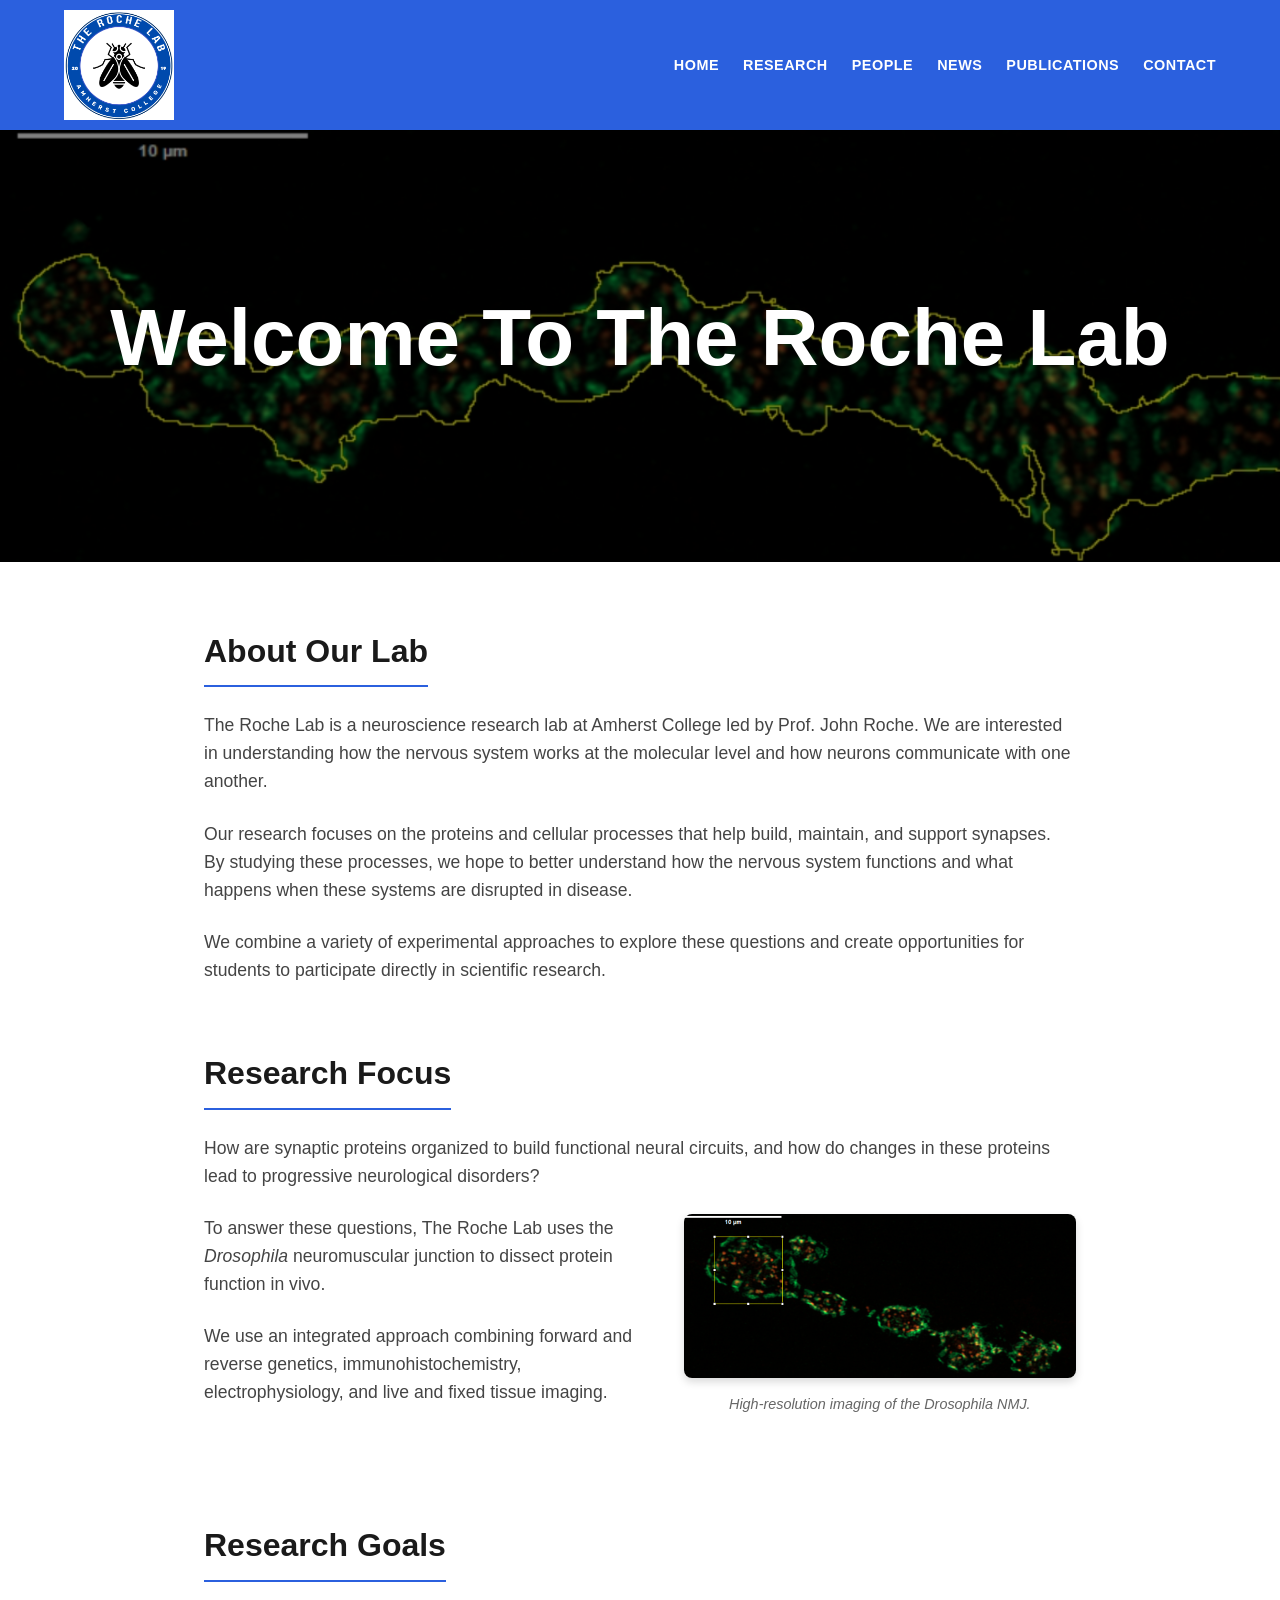
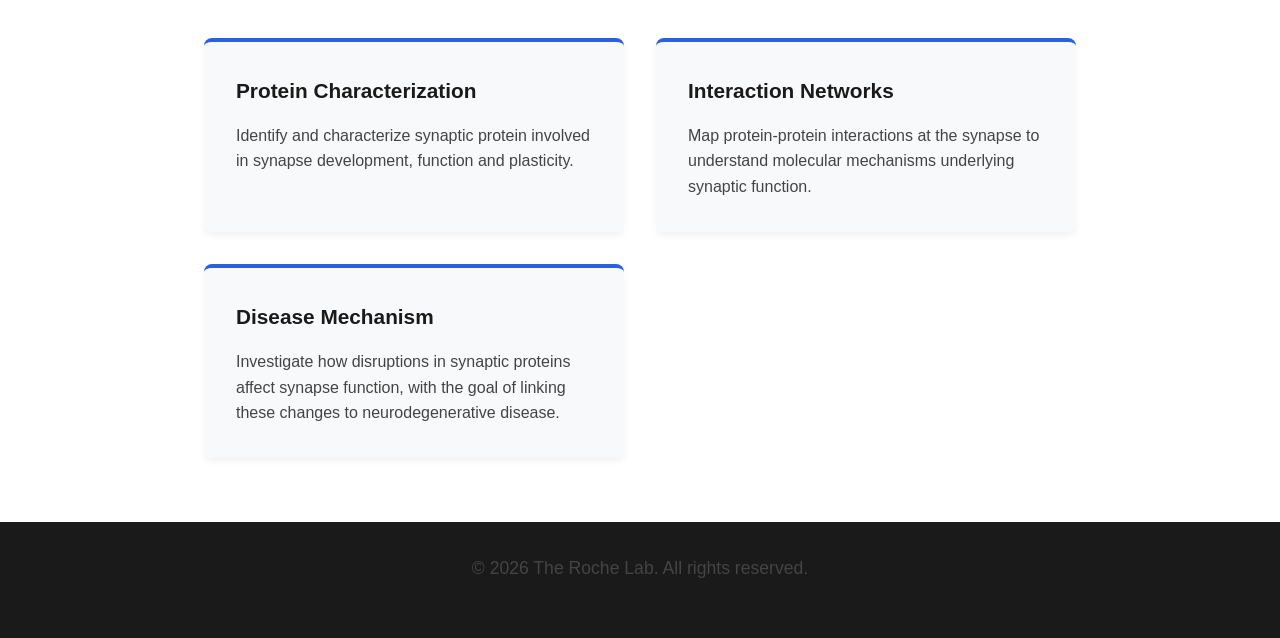
==== index.html @ fa217702 "Update index.html" ====
<!DOCTYPE html>
<html lang="en">
<head>
   <meta charset="UTF-8">
   <meta name="viewport" content="width=device-width, initial-scale=1.0">
   <title>The Roche Lab | Neuroscience Research at Amherst College</title>
   
   <link rel="icon" type="image/png" href="favicon.png">
   
   <meta name="description" content="The Roche Lab is a neuroscience research lab at Amherst College led by Prof. John Roche, dedicated to understanding synaptic proteins and cellular mechanisms.">
   <meta name="keywords" content="Roche Lab, Amherst College, neuroscience, nmj, biology, Drosophila, synapse, synaptic proteins, John Roche">
   <meta name="google-site-verification" content="aoFjaT-Hioy4MAS94Uipn6EIIv309BYNGKUN0EMVmqA">
   
   <script type="application/ld+json">
   {
      "@context": "https://schema.org",
      "@type": "WebSite",
      "name": "The Roche Lab",
      "url": "https://therochelab.github.io/The-Roche-Lab-Website/"
   }
   </script>
</head>
    <style>
        /* CSS Reset & Base Styles */
        * {
            margin: 0;
            padding: 0;
            box-sizing: border-box;
            font-family: -apple-system, BlinkMacSystemFont, "Segoe UI", Roboto, Helvetica, Arial, sans-serif;
        }

        body {
            background-color: #ffffff;
            color: #333333;
            line-height: 1.6;
        }

        /* Navigation Bar */
        .navbar {
            display: flex;
            justify-content: space-between;
            align-items: center;
            background-color: #2b60de;
           padding: 10px 5%; /* Tight, fixed vertical padding stops the bar from getting oversized */
            position: sticky;
            top: 0;
            z-index: 100;
        }

        .navbar .logo {
            display: flex;
            align-items: center;
        }

        .nav-links {
            list-style: none;
            display: flex;
            gap: 1.5rem;
        }

        .nav-links li a {
            color: #FFFFFF;
            text-decoration: none;
            font-size: 0.9rem;
            text-transform: uppercase;
            letter-spacing: 0.5px;
            font-weight: 600;
            transition: color 0.3s ease;
        }

        .nav-links li a:hover {
            color: #2b60de;
        }

/* Hero Section */
.hero {
    position: relative; /* NEW: Required for the overlay to sit in the right spot */
    z-index: 1;
    /* Layout properties - You can adjust the 10rem to make the banner taller/shorter */
    padding: 9rem 5%; 
    text-align: center;

    /* --- FONT ADJUSTMENTS --- */
    color: #ffffff; 
    font-size: 1.25rem; 

    /* --- BACKGROUND ADJUSTMENTS --- */
    background: url('po.jpg');
    
    /* 'auto 100%' forces the full height of the image to be visible! */
    background-size: auto 100%; 
    
    /* Tiles the image left-to-right so it has space to scroll */
    background-repeat: repeat-x; 
    background-position: 0 center;
    
    /* Re-adds the continuous scrolling animation */
    animation: scrollBackground 80s linear infinite; 
}
/* The Translucent Black Overlay */
.hero::before {
    content: "";
    position: absolute;
    top: 0;
    left: 0;
    width: 100%;
    height: 100%;
    background-color: rgba(0, 0, 0, 0.5); /* The 0.5 controls the darkness */
    z-index: -1; /* Puts the dark layer behind the text but over the image */
}
/* Keyframes for the scrolling effect */
@keyframes scrollBackground {
    from { 
        background-position: 0 center; 
    }
    to { 
        /* The -2000px value determines how far it slides. 
           If the scroll suddenly 'jumps', you can increase or decrease this number 
           to better match the actual width of your HMAGE.JPG file! */
        background-position: -2000px center; 
    }
}
   /* Enlarges the main title in the hero section and makes it translucent black */
.hero h1 {
    font-size: 5rem; 
    font-weight: bold; 
    margin-bottom: 1rem; 
    
    /* --- ADD THIS LINE --- */
    color: rgba(43, 96, 222 0.8); /* 0 is black, 0.5 is 20% translucent */
}


        /* Main Layout constraints */
        .container {
            max-width: 1000px;
            margin: 0 auto;
            padding: 4rem 5%;
        }

        section {
            margin-bottom: 4rem;
        }

        section:last-child {
            margin-bottom: 0;
        }

        h2 {
            font-size: 2rem;
            color: #1a1a1a;
            margin-bottom: 1.5rem;
            border-bottom: 2px solid #2b60de;
            padding-bottom: 0.5rem;
            display: inline-block;
        }

        p {
            font-size: 1.1rem;
            margin-bottom: 1.5rem;
            color: #444;
        }

        /* Research Goals Grid */
        .goals-grid {
            display: grid;
            grid-template-columns: repeat(auto-fit, minmax(280px, 1fr));
            gap: 2rem;
            margin-top: 2rem;
        }

        .goal-card {
            background: #f8f9fa;
            padding: 2rem;
            border-radius: 8px;
            border-top: 4px solid #2b60de;
            box-shadow: 0 4px 6px rgba(0,0,0,0.05);
        }

        .goal-card h3 {
            font-size: 1.3rem;
            color: #1a1a1a;
            margin-bottom: 1rem;
        }

        .goal-card p {
            font-size: 1rem;
            margin-bottom: 0;
        }

        /* Footer */
        footer {
            background-color: #1a1a1a;
            color: #fff;
            text-align: center;
            padding: 2rem 5%;
            font-size: 0.9rem;
        }

        /* Mobile Responsiveness */
        @media (max-width: 768px) {
            .navbar {
                flex-direction: column;
                gap: 1rem;
            }
            .nav-links {
                flex-wrap: wrap;
                justify-content: center;
            }
            .hero h1 {
                font-size: 2.5rem;
            }
        }
    </style>
</head>
<body>

    <nav class="navbar">
       <div class="logo"> 
    <img src="fr.png" alt="The Roche Lab Logo" style="max-height: 110px; max-width: 100%; width: auto; height: auto;"> 
</div>
        <ul class="nav-links">
            <li><a href="index.html">Home</a></li>
            <li><a href="research.html">Research</a></li>
            <li><a href="people.html">People</a></li>
            <li><a href="news.html">News</a></li>
            <li><a href="publication.html">Publications</a></li>
            <li><a href="contact.html">Contact</a></li>
        </ul>
    </nav>

    <header id="home" class="hero">
        <h1>Welcome To The Roche Lab</h1>
    </header>

    <main class="container">
        
       <section id="about">
        <h2>About Our Lab</h2>
        <p>
            The Roche Lab is a neuroscience research lab at Amherst College led by Prof. John Roche. We are interested in understanding how the nervous system works at the molecular level and how neurons communicate with one another.
        </p>
        <p>
            Our research focuses on the proteins and cellular processes that help build, maintain, and support synapses. By studying these processes, we hope to better understand how the nervous system functions and what happens when these systems are disrupted in disease.
        </p>
        <p>
            We combine a variety of experimental approaches to explore these questions and create opportunities for students to participate directly in scientific research.
        </p>
    </section>
<section id="research-focus">
        <h2>Research Focus</h2>
        
        <div style="margin-bottom: 2rem;">
            
            <p>
                How are synaptic proteins organized to build functional neural circuits, and how do changes in these proteins lead to progressive neurological disorders?
            </p>

            <div style="float: right; width: 45%; max-width: 400px; margin: 0 0 1rem 2rem; text-align: center;">
                <img src="RES.png" alt="Drosophila Neuromuscular Junction" style="max-width: 100%; height: auto; border-radius: 8px; box-shadow: 0 4px 8px rgba(0,0,0,0.15);">
                <p style="font-size: 0.9rem; color: #666; margin-top: 0.5rem; font-style: italic;">High-resolution imaging of the Drosophila NMJ.</p>
            </div>

            <p>
                To answer these questions, The Roche Lab uses the <em>Drosophila</em> neuromuscular junction to dissect protein function in vivo.
            </p>
            <p>
                We use an integrated approach combining forward and reverse genetics, immunohistochemistry, electrophysiology, and live and fixed tissue imaging.
            </p>
            
            <div style="clear: both;"></div>

        </div>
    </section>

        <section id="research-goals">
            <h2>Research Goals</h2>
            
            <div class="goals-grid">
                <div class="goal-card">
                    <h3>Protein Characterization</h3>
                    <p>Identify and characterize synaptic protein involved in synapse development, function and plasticity.</p>
                </div>
                
                <div class="goal-card">
                    <h3>Interaction Networks</h3>
                    <p>Map protein-protein interactions at the synapse to understand molecular mechanisms underlying synaptic function.</p>
                </div>
                
                <div class="goal-card">
                    <h3>Disease Mechanism</h3>
                    <p>Investigate how disruptions in synaptic proteins affect synapse function, with the goal of linking these changes to neurodegenerative disease.</p>
                </div>
            </div>
        </section>

    </main>

    <footer>
        <p>&copy; 2026 The Roche Lab. All rights reserved.</p>
    </footer>

</body>
</html>
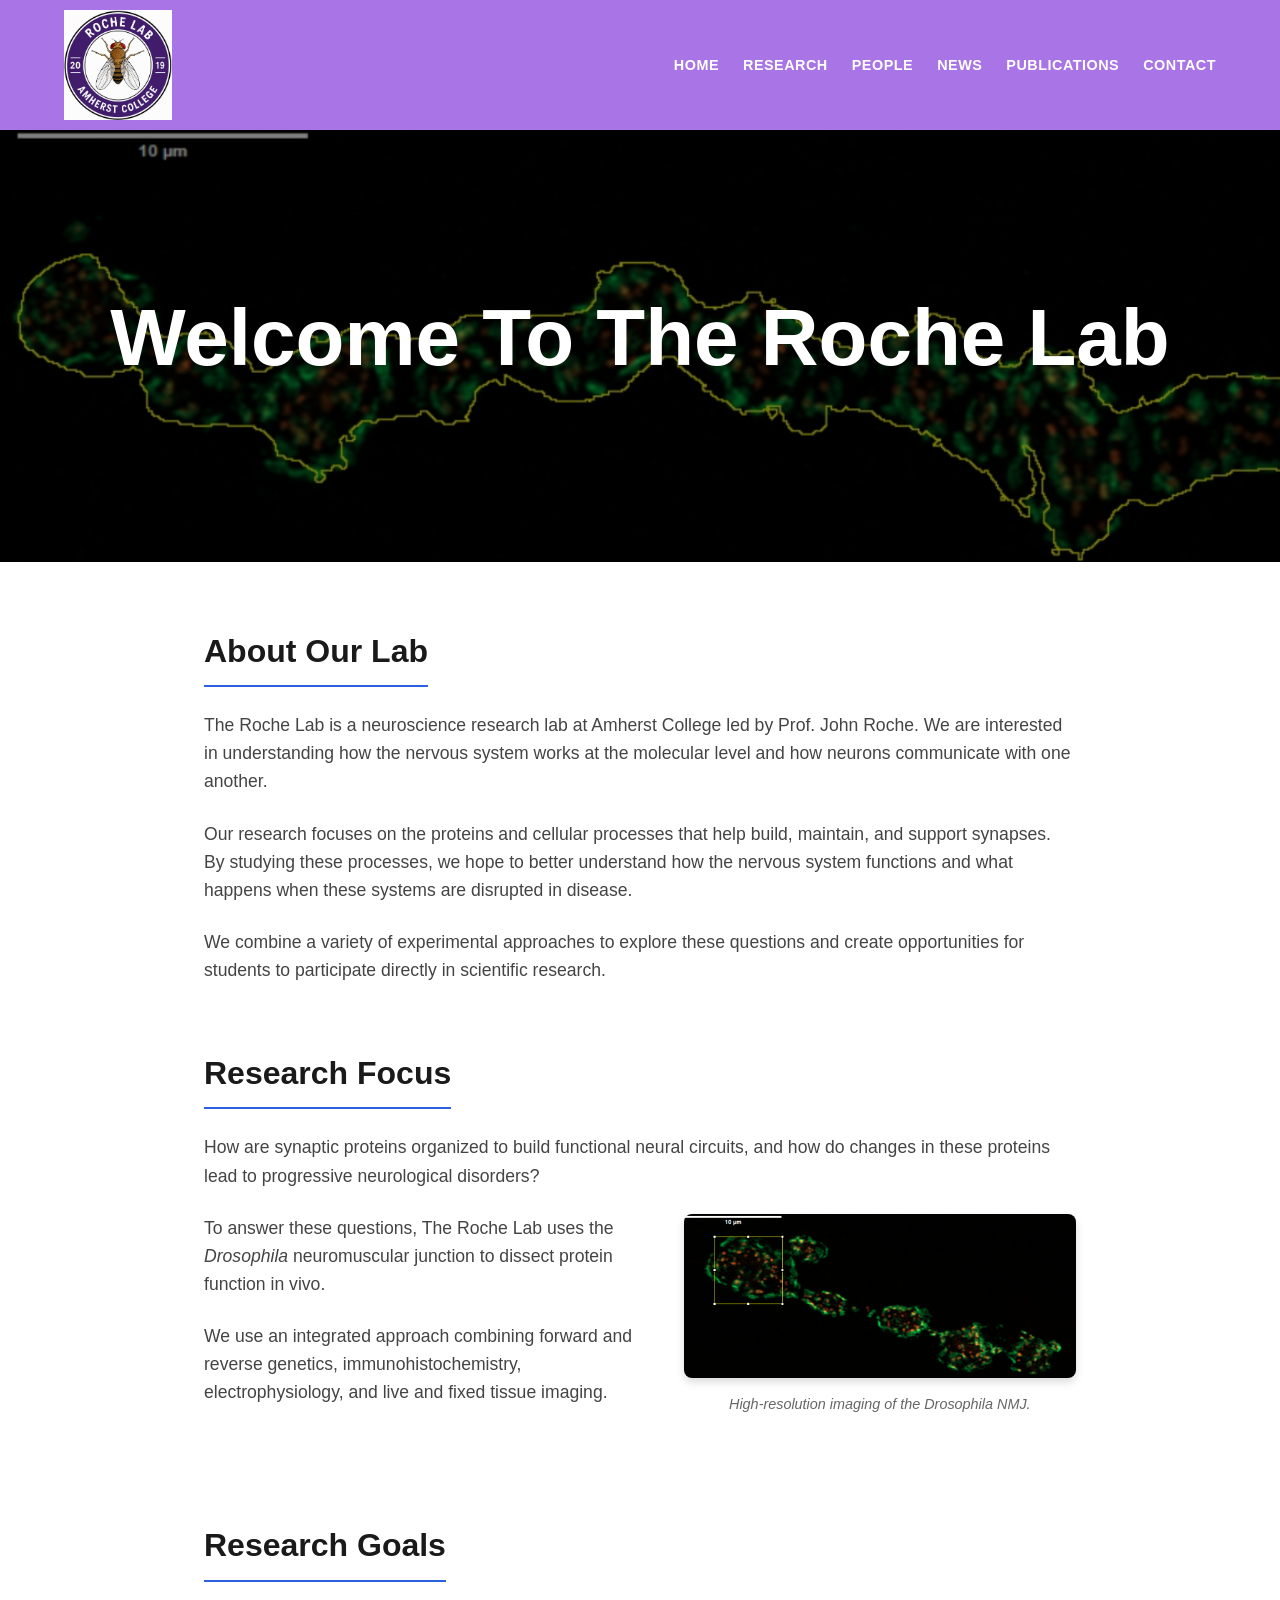
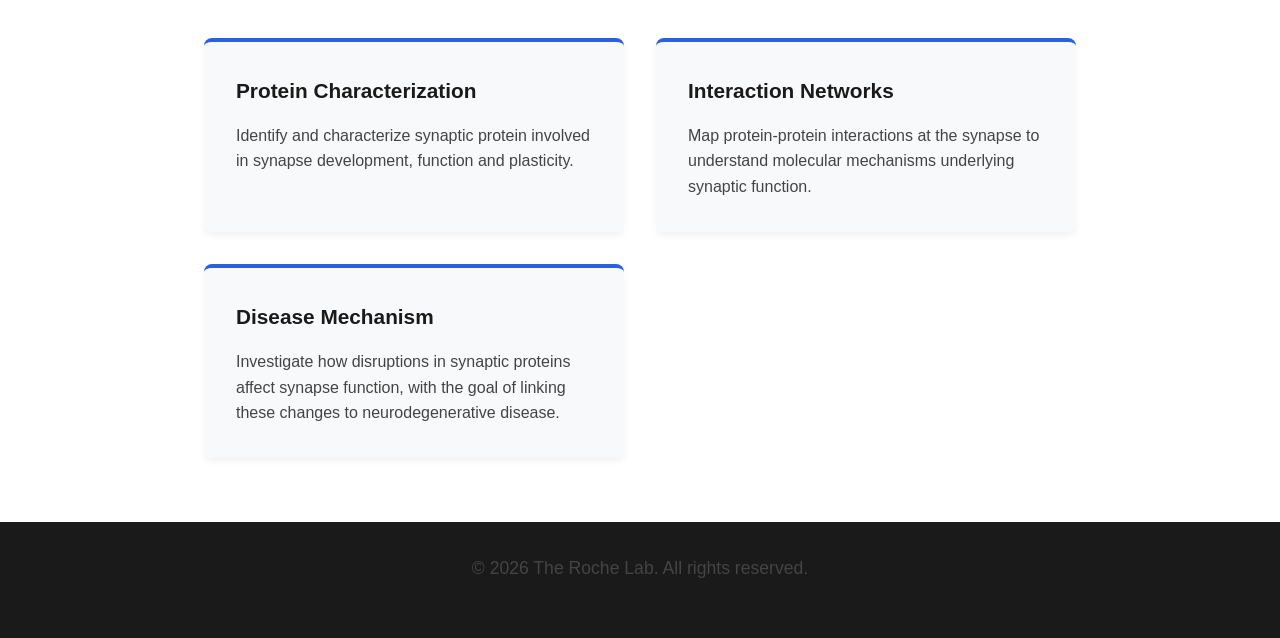
==== commit f73ebe34: "Update index.html" ====
--- a/index.html
+++ b/index.html
@@ -5,7 +5,7 @@
    <meta name="viewport" content="width=device-width, initial-scale=1.0">
    <title>The Roche Lab | Neuroscience Research at Amherst College</title>
    
-   <link rel="icon" type="image/png" href="favicon.png">
+   <link rel="icon" type="image/png" href="fr.png">
    
    <meta name="description" content="The Roche Lab is a neuroscience research lab at Amherst College led by Prof. John Roche, dedicated to understanding synaptic proteins and cellular mechanisms.">
    <meta name="keywords" content="Roche Lab, Amherst College, neuroscience, nmj, biology, Drosophila, synapse, synaptic proteins, John Roche">
@@ -40,7 +40,7 @@
             display: flex;
             justify-content: space-between;
             align-items: center;
-            background-color: #2b60de;
+            background-color: #a874e6;
            padding: 10px 5%; /* Tight, fixed vertical padding stops the bar from getting oversized */
             position: sticky;
             top: 0;
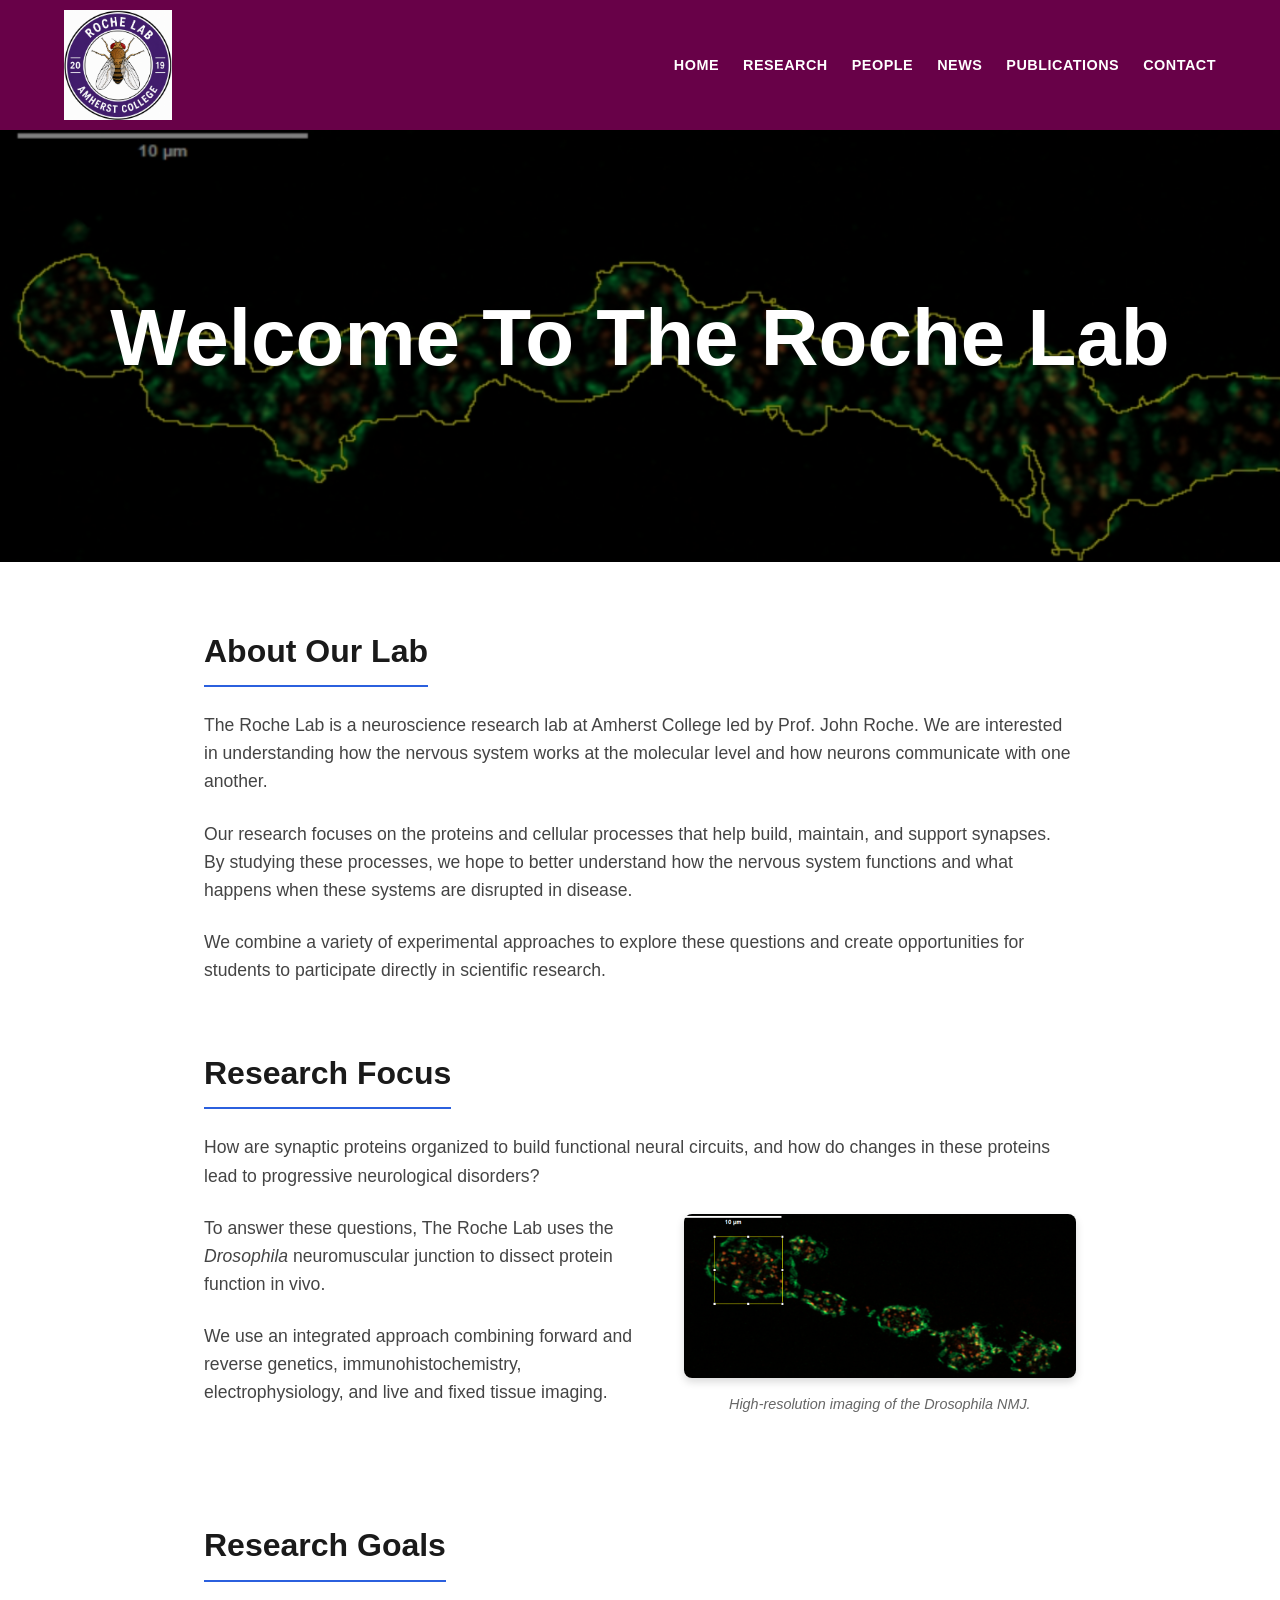
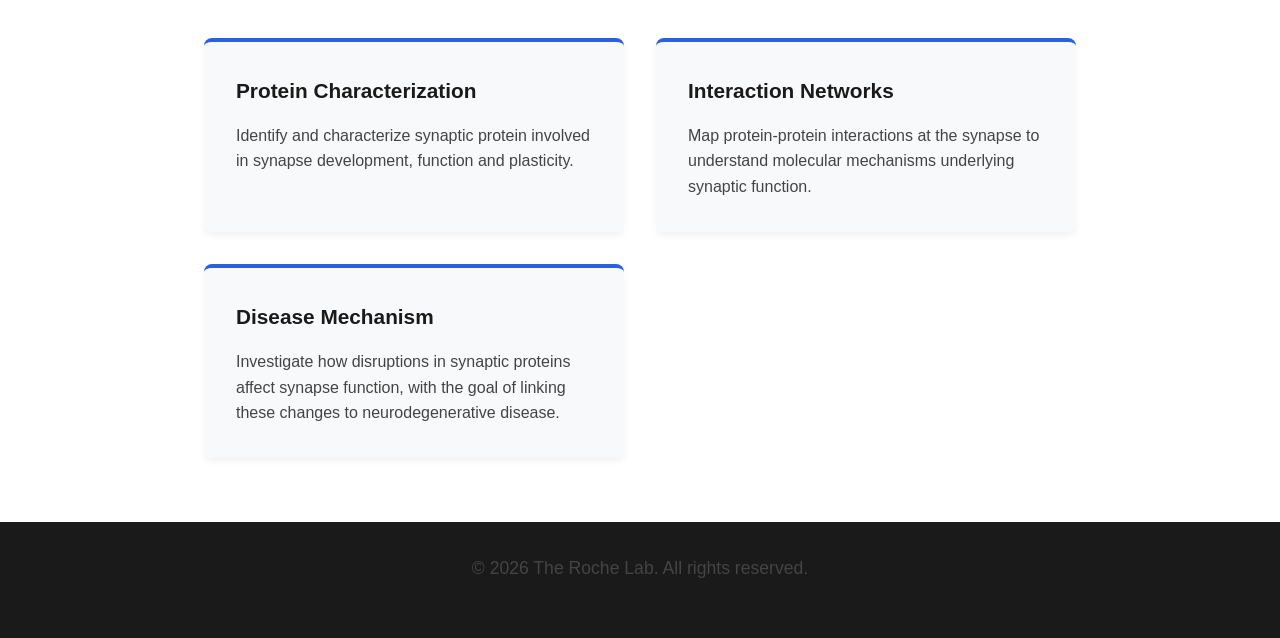
==== commit 2d6b12a3: "Update index.html" ====
--- a/index.html
+++ b/index.html
@@ -40,7 +40,7 @@
             display: flex;
             justify-content: space-between;
             align-items: center;
-            background-color: #a874e6;
+            background-color:#680148;
            padding: 10px 5%; /* Tight, fixed vertical padding stops the bar from getting oversized */
             position: sticky;
             top: 0;
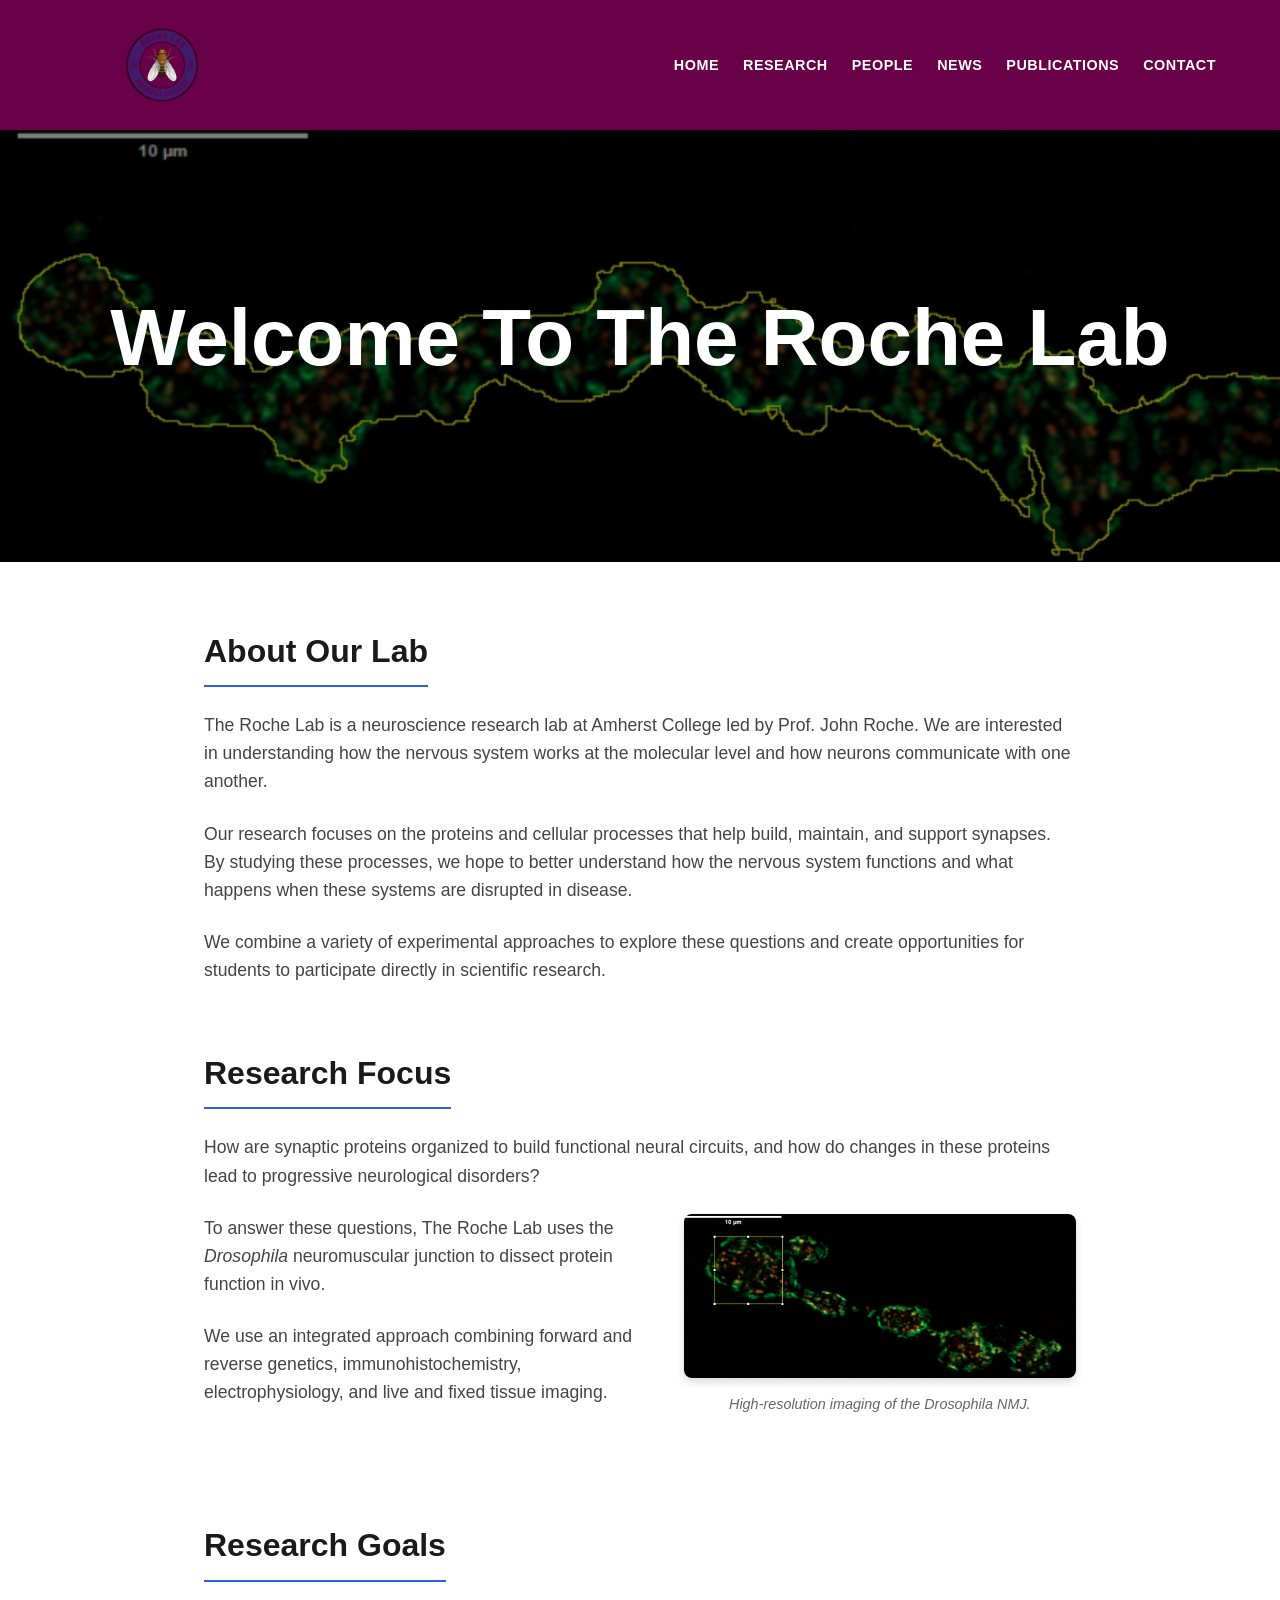
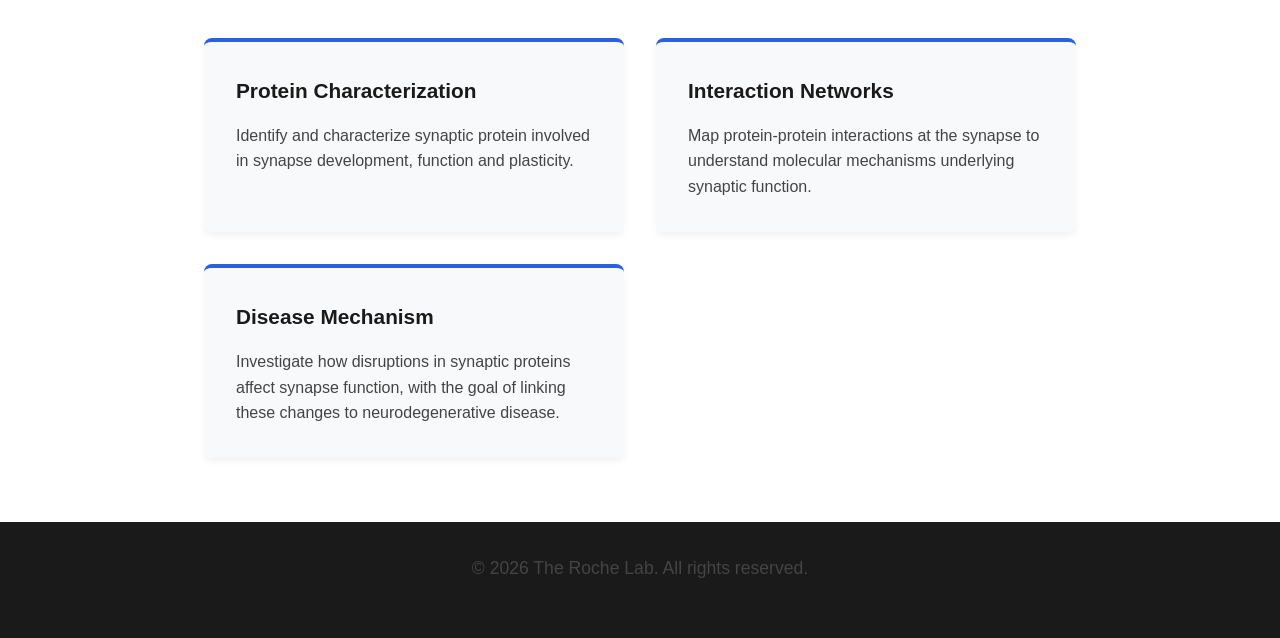
==== commit 7c2f5a76: "Update index.html" ====
--- a/index.html
+++ b/index.html
@@ -217,7 +217,7 @@
 
     <nav class="navbar">
        <div class="logo"> 
-    <img src="fr.png" alt="The Roche Lab Logo" style="max-height: 110px; max-width: 100%; width: auto; height: auto;"> 
+    <img src="D.K.C.png" alt="The Roche Lab Logo" style="max-height: 110px; max-width: 100%; width: auto; height: auto;"> 
 </div>
         <ul class="nav-links">
             <li><a href="index.html">Home</a></li>
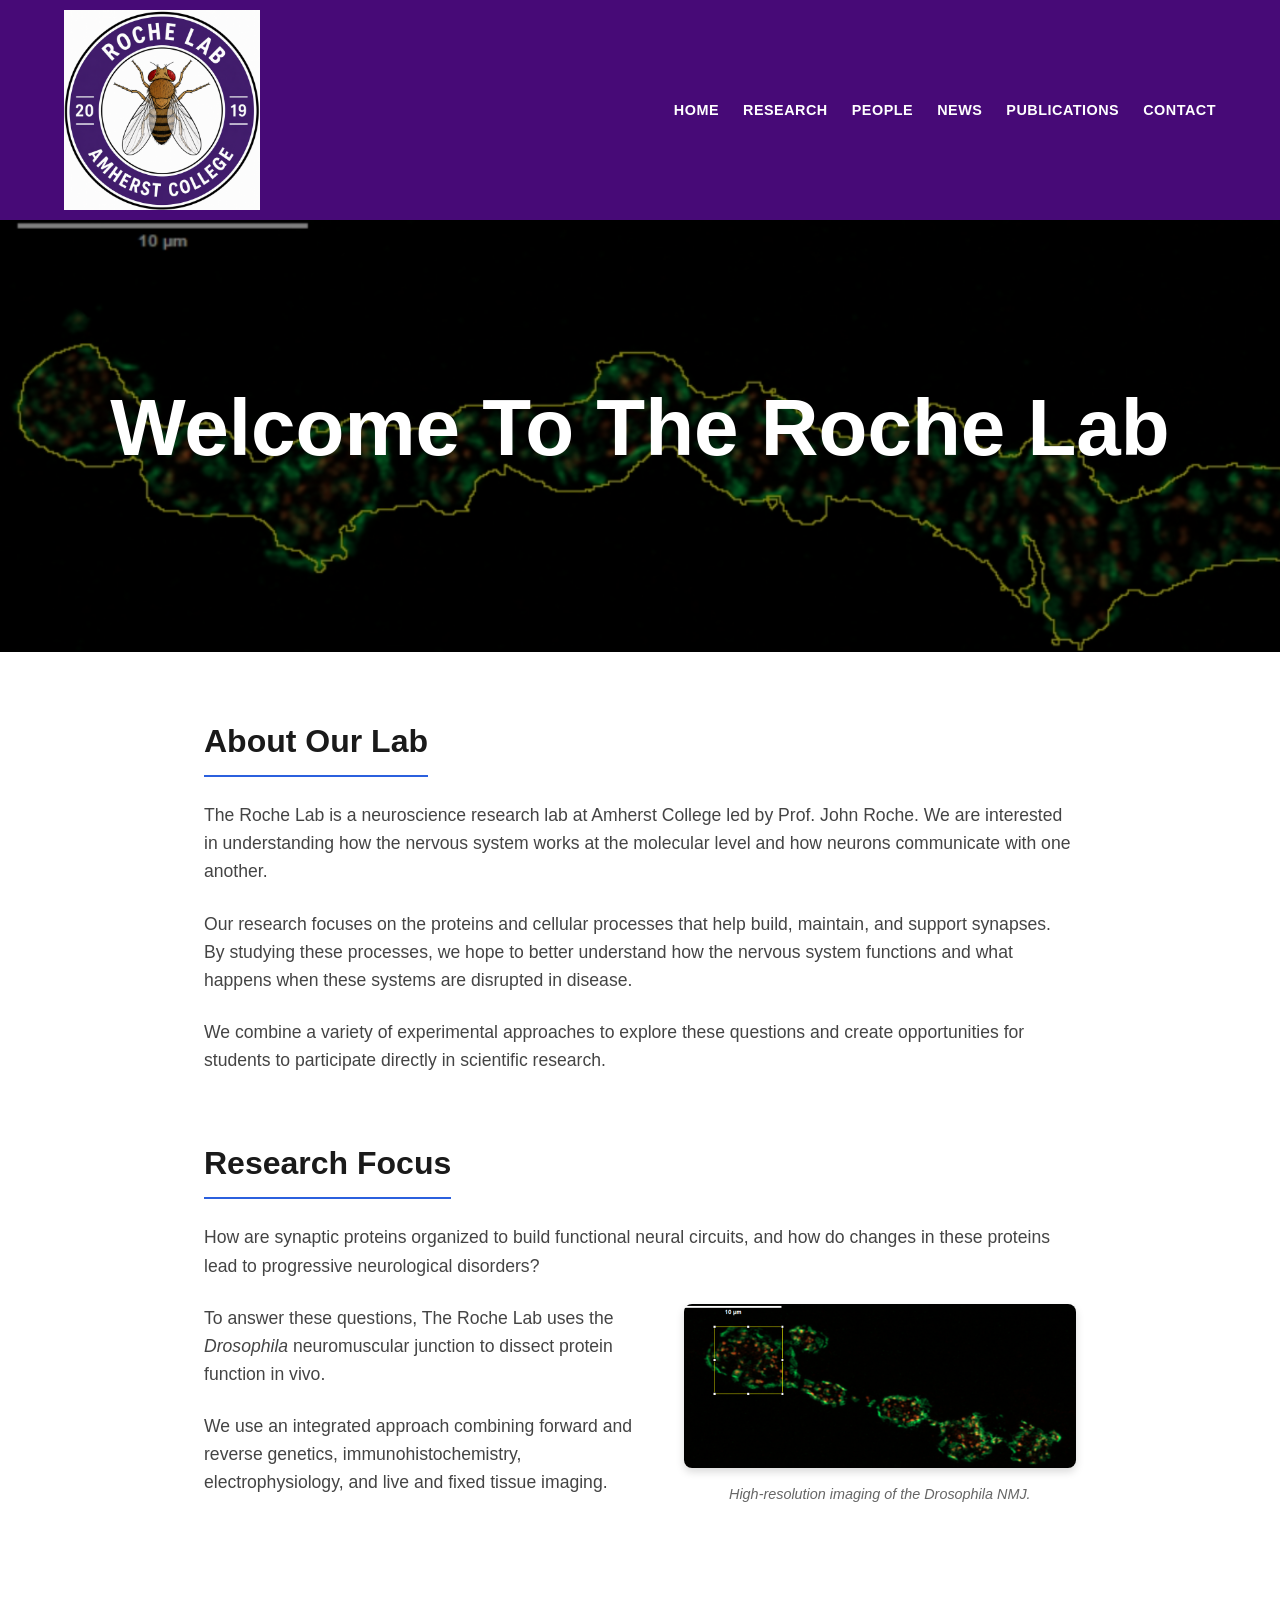
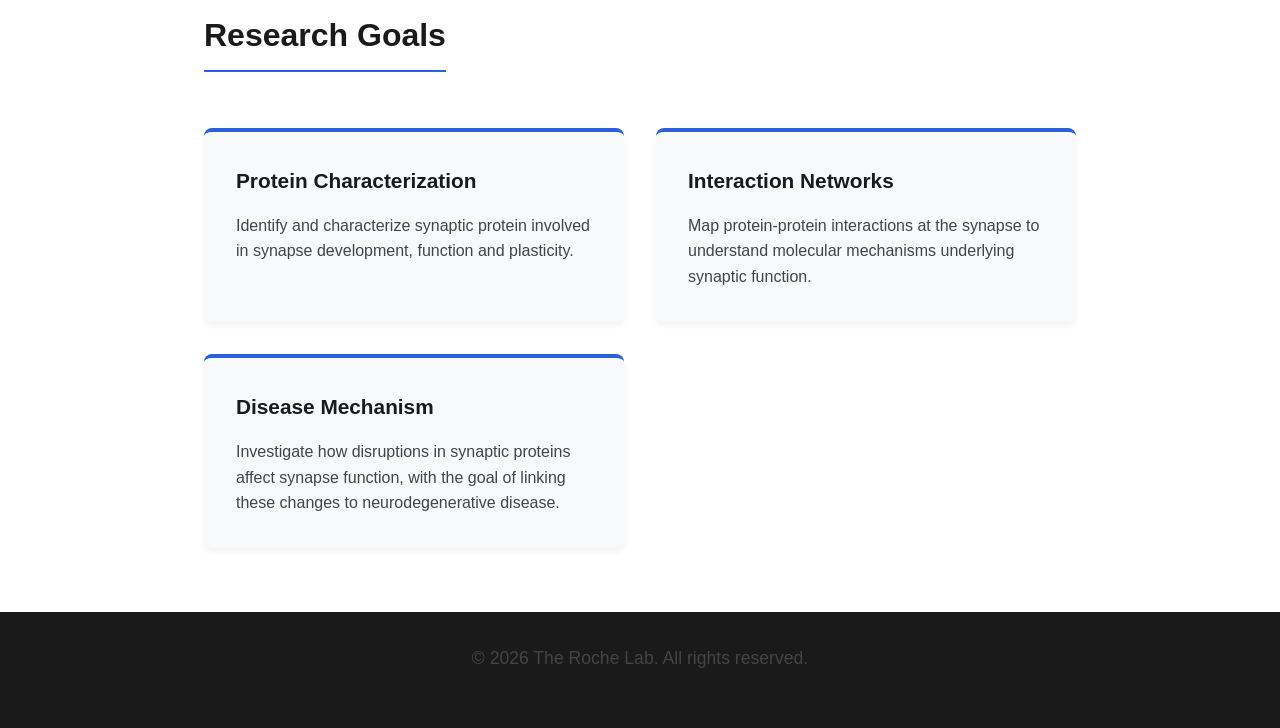
==== commit 5fef145d: "Update index.html" ====
--- a/index.html
+++ b/index.html
@@ -40,7 +40,7 @@
             display: flex;
             justify-content: space-between;
             align-items: center;
-            background-color:#680148;
+            background-color:#470a77;
            padding: 10px 5%; /* Tight, fixed vertical padding stops the bar from getting oversized */
             position: sticky;
             top: 0;
@@ -217,7 +217,7 @@
 
     <nav class="navbar">
        <div class="logo"> 
-    <img src="D.K.C.png" alt="The Roche Lab Logo" style="max-height: 110px; max-width: 100%; width: auto; height: auto;"> 
+    <img src="fr.png" alt="The Roche Lab Logo" style="max-height: 200px; max-width: 100%; width: auto; height: auto;"> 
 </div>
         <ul class="nav-links">
             <li><a href="index.html">Home</a></li>
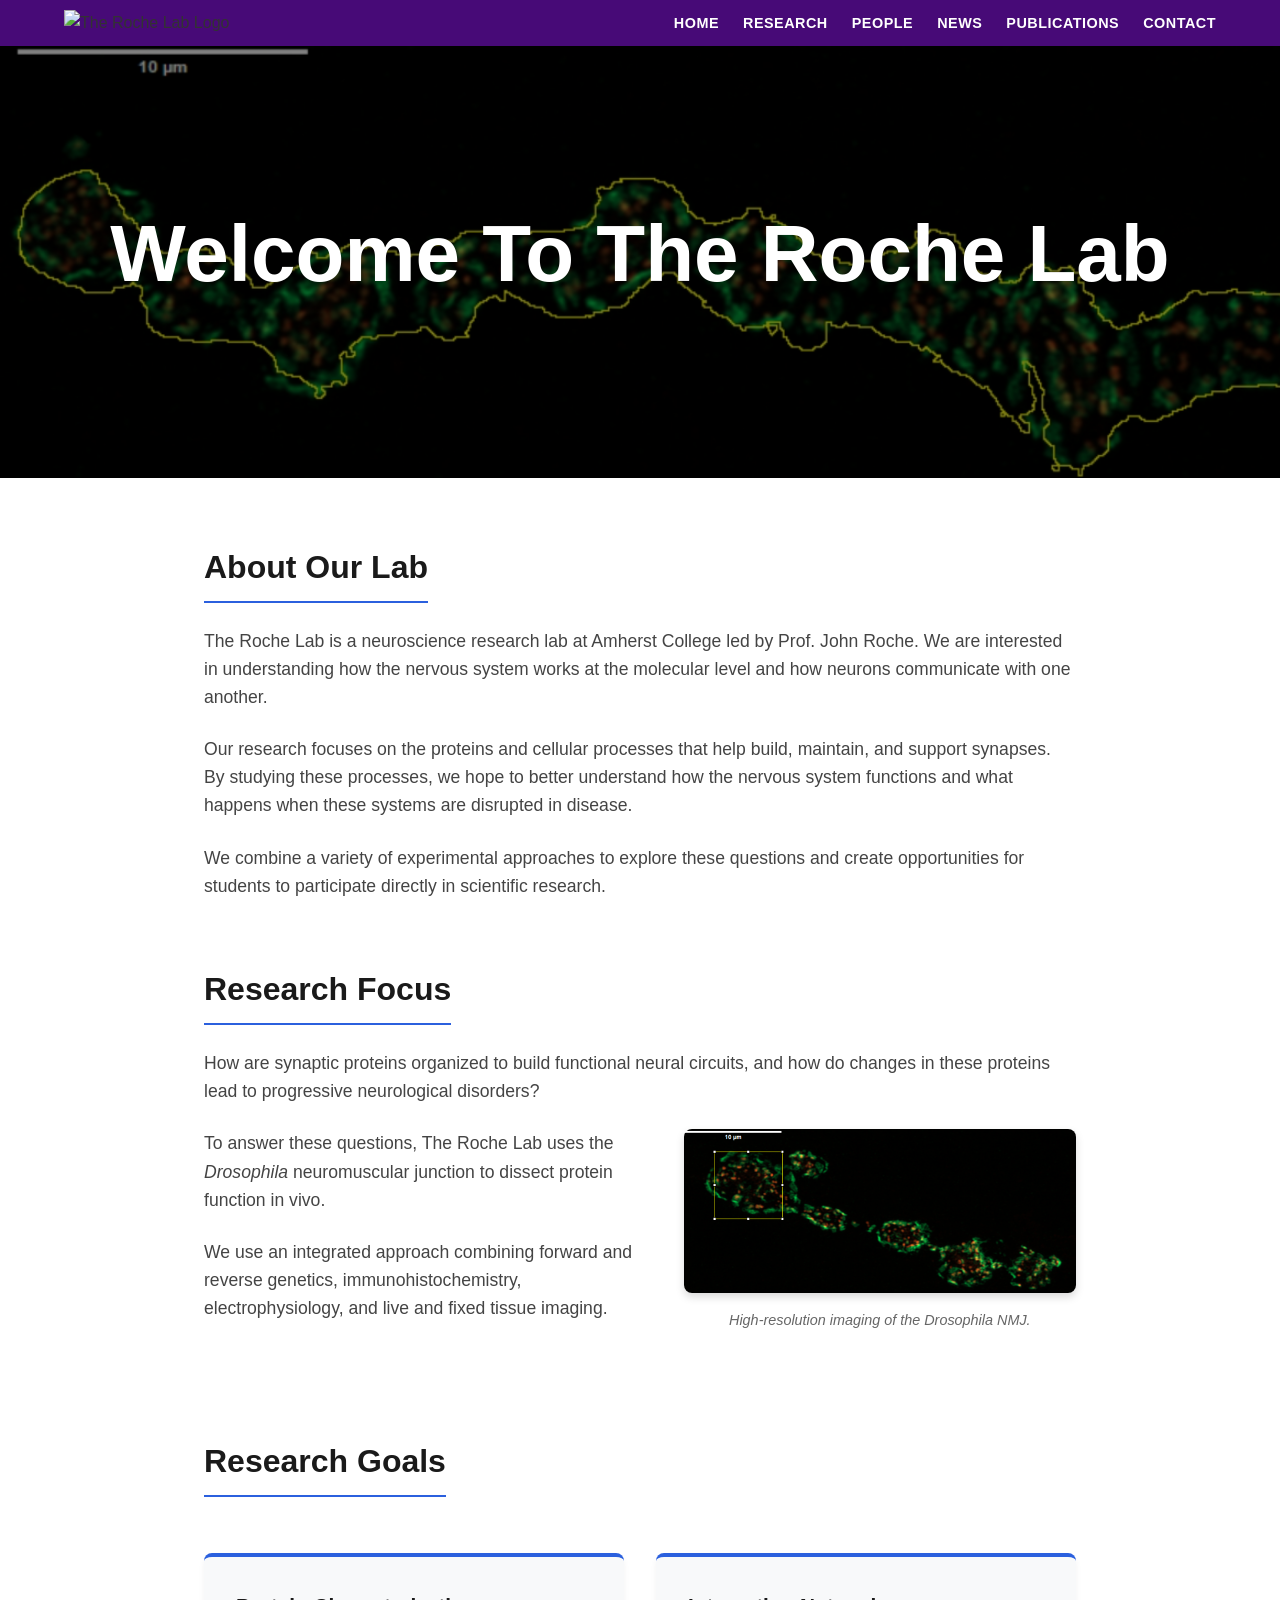
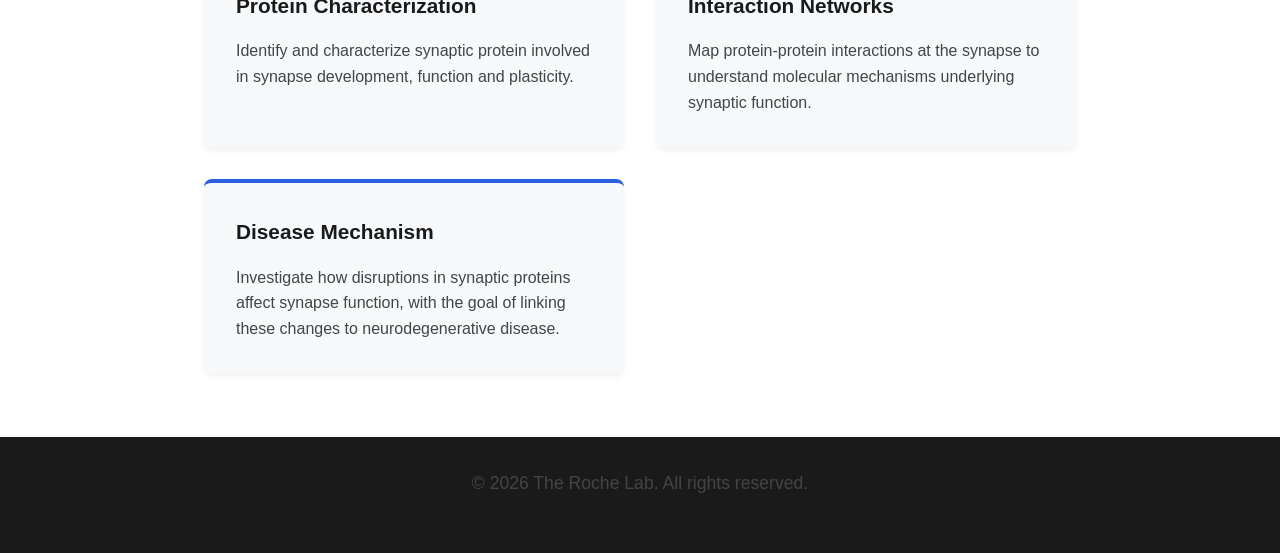
==== commit 99fc2a71: "Update index.html" ====
--- a/index.html
+++ b/index.html
@@ -217,7 +217,7 @@
 
     <nav class="navbar">
        <div class="logo"> 
-    <img src="fr.png" alt="The Roche Lab Logo" style="max-height: 200px; max-width: 100%; width: auto; height: auto;"> 
+    <img src="fr.png" alt="The Roche Lab Logo" style="max-height: 120px; max-width: 100%; width: auto; height: auto;"> 
 </div>
         <ul class="nav-links">
             <li><a href="index.html">Home</a></li>
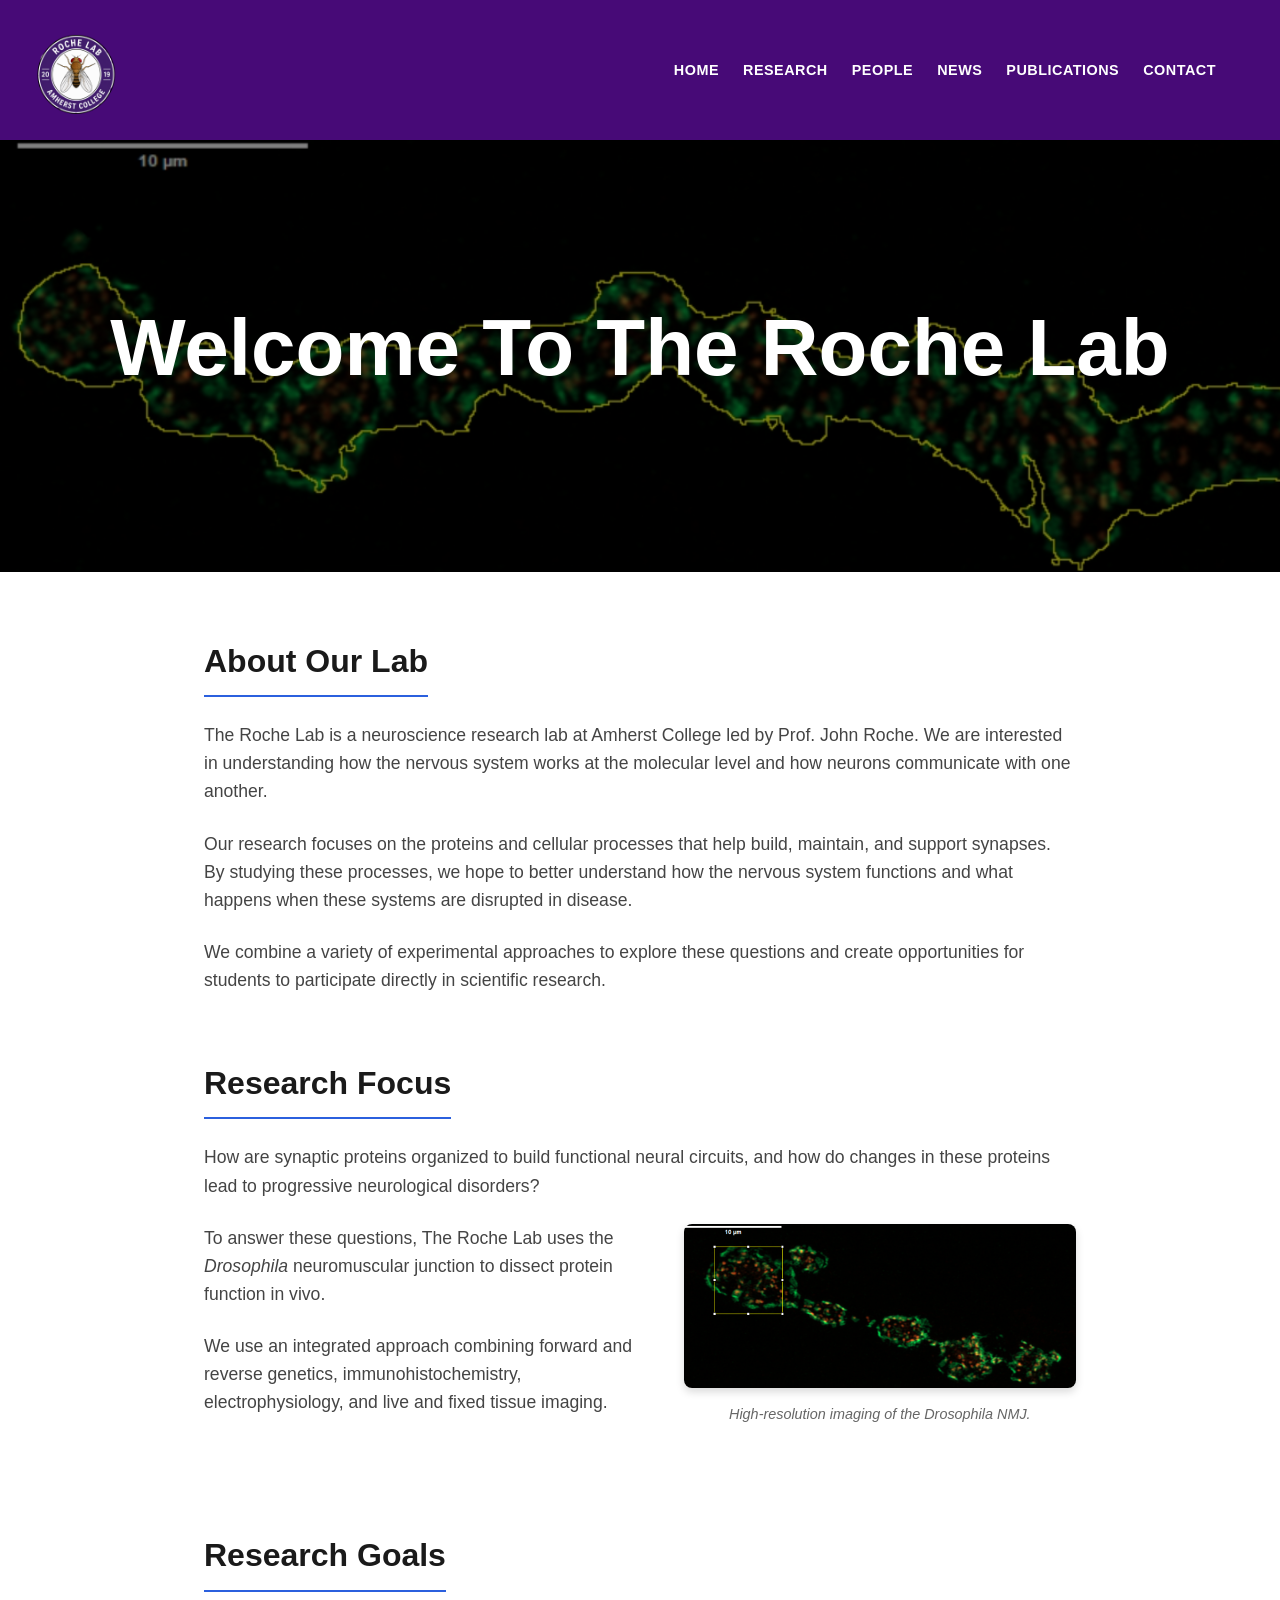
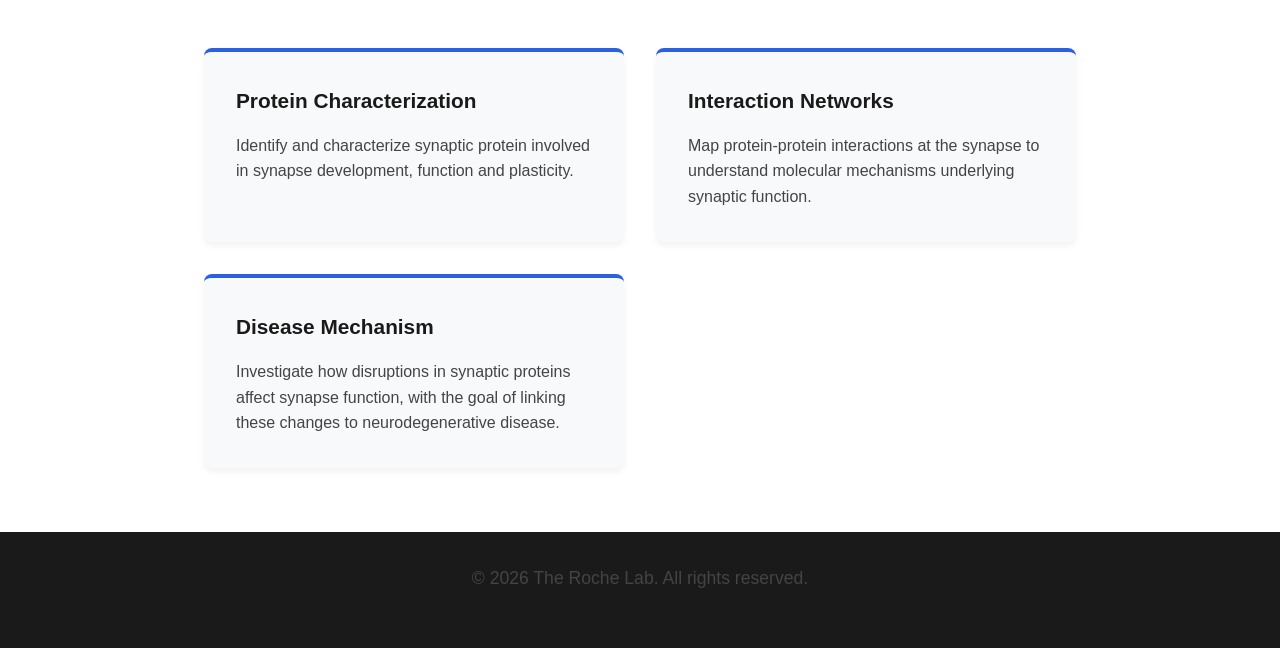
==== commit bcc09973: "Update index.html" ====
--- a/index.html
+++ b/index.html
@@ -41,7 +41,7 @@
             justify-content: space-between;
             align-items: center;
             background-color:#470a77;
-           padding: 10px 5%; /* Tight, fixed vertical padding stops the bar from getting oversized */
+            padding: 10px 5% 10px 0; /* Tight, fixed vertical padding stops the bar from getting oversized */
             position: sticky;
             top: 0;
             z-index: 100;
